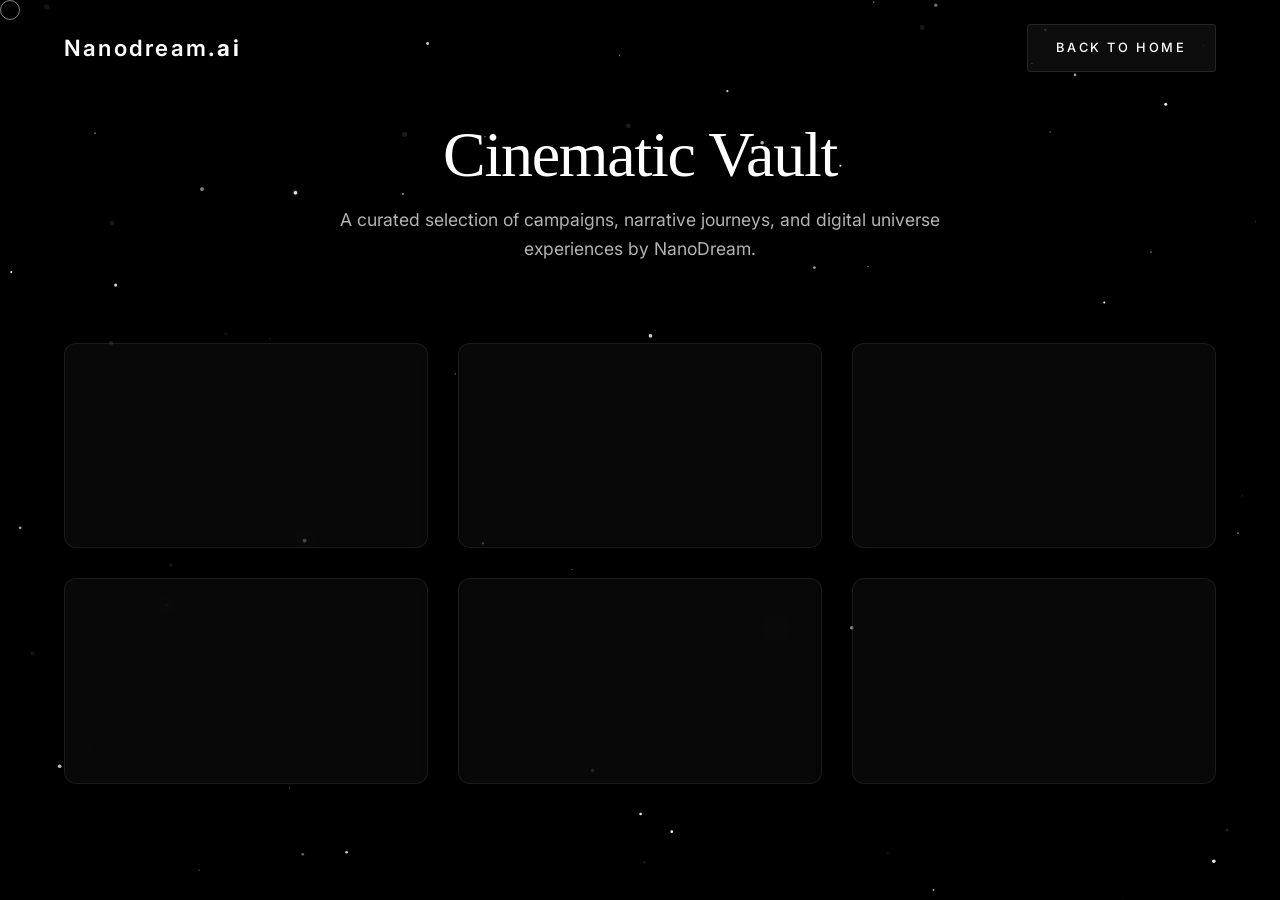
==== archive.html @ 4ea8f108 "Add files via upload" ====
<!DOCTYPE html>
<html lang="en">

<head>
    <meta charset="UTF-8">
    <meta name="viewport" content="width=device-width, initial-scale=1.0">
    <title>Cinematic Vault | NanoDream</title>
    <link rel="stylesheet" href="styles.css">
    <link rel="preconnect" href="https://fonts.googleapis.com">
    <link rel="preconnect" href="https://fonts.gstatic.com" crossorigin>
    <link
        href="https://fonts.googleapis.com/css2?family=Space+Grotesk:wght@300;400;500;600;700&family=Inter:wght@300;400;500&display=swap"
        rel="stylesheet">
    <style>
        body {
            background: #000;
            overflow-x: hidden;
            color: var(--text-primary);
            font-family: var(--font-sans);
        }

        .vault-header {
            padding: 120px 5vw 40px;
            text-align: center;
            position: relative;
            z-index: 10;
        }

        .vault-title {
            font-family: var(--font-serif);
            font-size: clamp(2.5rem, 6vw, 4rem);
            font-weight: 400;
            letter-spacing: -0.02em;
            line-height: 1.1;
            margin-bottom: 1rem;
            color: #fff;
        }

        .vault-subtitle {
            color: var(--text-muted);
            font-size: 1.1rem;
            max-width: 600px;
            line-height: 1.6;
            margin: 0 auto;
        }

        /* Unified Archive Grid */
        .archive-grid {
            display: grid;
            grid-template-columns: repeat(3, 1fr);
            gap: 30px;
            padding: 40px 5vw 100px;
            position: relative;
            z-index: 10;
        }

        .vault-card {
            border-radius: 12px;
            overflow: hidden;
            background: rgba(255, 255, 255, 0.03);
            border: 1px solid rgba(255, 255, 255, 0.08);
            backdrop-filter: blur(15px);
            -webkit-backdrop-filter: blur(15px);
            box-shadow: 0 4px 30px rgba(0, 0, 0, 0.5);
            transition: transform 0.4s cubic-bezier(0.2, 0, 0.2, 1), box-shadow 0.4s ease;
            position: relative;
        }

        .vault-card:hover {
            transform: scale(1.03) translateY(-5px);
            box-shadow: 0 20px 40px rgba(0, 0, 0, 0.8), 0 0 20px rgba(255, 255, 255, 0.05);
            z-index: 20;
            border-color: rgba(255, 255, 255, 0.2);
        }

        .uniform-vimeo-container {
            position: relative;
            padding-top: 56.25%;
            /* 16:9 */
            width: 100%;
            height: 0;
            overflow: hidden;
        }

        .uniform-vimeo-container iframe {
            position: absolute;
            top: 0;
            left: 0;
            width: 100%;
            height: 100%;
            border: none;
        }

        .vertical-vimeo-fit iframe {
            height: 180%;
            width: 100%;
            top: 50%;
            transform: translateY(-50%);
        }

        @media (max-width: 1024px) {
            .archive-grid {
                grid-template-columns: repeat(2, 1fr);
                gap: 20px;
            }
        }

        @media (max-width: 600px) {
            .archive-grid {
                grid-template-columns: 1fr;
                gap: 24px;
                padding: 20px 6vw 80px;
            }

            .vault-header {
                padding-top: 100px;
                text-align: left;
            }

            .vault-subtitle {
                margin: 0;
            }
        }
    </style>
</head>

<body>
    <!-- Background Elements -->
    <canvas id="starchamber"
        style="position:fixed; top:0; left:0; width:100%; height:100%; z-index:1; pointer-events:none;"></canvas>
    <canvas id="embers-canvas"
        style="position:fixed; top:0; left:0; width:100%; height:100%; z-index:2; pointer-events:none; opacity:0.3;"></canvas>

    <header class="site-header" style="z-index: 1000;">
        <div class="brand-logo" style="z-index: 1001;">Nanodream<span class="ai-suffix">.ai</span></div>
        <a href="index.html" class="header-cta" style="z-index: 1001;">Back to Home</a>
    </header>

    <div class="vault-header">
        <h1 class="vault-title">Cinematic Vault</h1>
        <p class="vault-subtitle">A curated selection of campaigns, narrative journeys, and digital universe
            experiences by NanoDream.</p>
    </div>

    <div class="archive-grid">
        <!-- Video 1 -->
        <div class="vault-card vimeo-embed-item" style="z-index: 5;">
            <div class="uniform-vimeo-container">
                <iframe src="https://player.vimeo.com/video/1166649949?badge=0&autopause=0" allow="autoplay; fullscreen"
                    webkit-playsinline playsinline></iframe>
            </div>
        </div>
        <!-- Video 2 -->
        <div class="vault-card vimeo-embed-item" style="z-index: 5;">
            <div class="uniform-vimeo-container">
                <iframe src="https://player.vimeo.com/video/1166650022?badge=0&autopause=0" allow="autoplay; fullscreen"
                    webkit-playsinline playsinline></iframe>
            </div>
        </div>
        <!-- Video 3 -->
        <div class="vault-card vimeo-embed-item" style="z-index: 5;">
            <div class="uniform-vimeo-container">
                <iframe src="https://player.vimeo.com/video/1166660830?badge=0&autopause=0" allow="autoplay; fullscreen"
                    webkit-playsinline playsinline></iframe>
            </div>
        </div>
        <!-- Video 4: Vertical -->
        <div class="vault-card vimeo-embed-item" style="z-index: 5;">
            <div class="uniform-vimeo-container vertical-vimeo-fit">
                <iframe src="https://player.vimeo.com/video/1166649917?badge=0&autopause=0" allow="autoplay; fullscreen"
                    webkit-playsinline playsinline></iframe>
            </div>
        </div>
        <!-- Video 5: Vertical -->
        <div class="vault-card vimeo-embed-item" style="z-index: 5;">
            <div class="uniform-vimeo-container vertical-vimeo-fit">
                <iframe src="https://player.vimeo.com/video/1166661963?badge=0&autopause=0" allow="autoplay; fullscreen"
                    webkit-playsinline playsinline></iframe>
            </div>
        </div>
        <!-- Video 6 -->
        <div class="vault-card vimeo-embed-item" style="z-index: 5;">
            <div class="uniform-vimeo-container">
                <iframe src="https://player.vimeo.com/video/1166662230?badge=0&autopause=0" allow="autoplay; fullscreen"
                    webkit-playsinline playsinline></iframe>
            </div>
        </div>
    </div>

    <div class="custom-cursor" id="custom-cursor"></div>
    <script src="script.js"></script>
</body>

</html>
---- styles.css ----
/* Base Reset & Variables */
:root {
    --bg-dark: #000000;
    --navy-deep: #000000;
    --mist-blue: rgba(20, 30, 60, 0.2);
    --text-primary: #ffffff;
    --text-muted: rgba(255, 255, 255, 0.7);
    --glass-bg: rgba(15, 15, 15, 0.6);
    --glass-border: rgba(255, 255, 255, 0.08);
    --glass-hover: rgba(255, 255, 255, 0.1);
    --btn-glow: rgba(60, 110, 255, 0.25);

    --font-serif: 'Playfair Display', serif;
    --font-sans: 'Inter', sans-serif;

    --transition-slow: 0.8s cubic-bezier(0.2, 0.8, 0.2, 1);
    --transition-med: 0.4s ease-out;
}

* {
    margin: 0;
    padding: 0;
    box-sizing: border-box;
}

body {
    background: #000000 !important;
    color: var(--text-primary);
    font-family: var(--font-sans);
    line-height: 1.6;
    overflow-x: hidden;
    cursor: none;
    min-height: 100vh;
}

/* Custom Cursor */
.custom-cursor {
    width: 20px;
    height: 20px;
    border: 1px solid rgba(255, 255, 255, 0.5);
    border-radius: 50%;
    pointer-events: none !important;
    position: fixed;
    top: 0;
    left: 0;
    z-index: 9999;
    transition: transform 0.1s ease-out;
    background: transparent;
    mix-blend-mode: difference;
}

.custom-cursor.hover {
    transform: scale(2.5);
    background: rgba(255, 255, 255, 0.1);
    border-color: rgba(255, 255, 255, 0.4);
}

.form-error {
    color: #ff4d4d;
    font-size: 0.85rem;
    margin-top: 5px;
    height: 18px;
    opacity: 0;
    transition: opacity 0.3s ease;
}

.form-error.visible {
    opacity: 1;
}

.form-group.has-error input,
.form-group.has-error textarea {
    border-color: #ff4d4d !important;
}

@media (pointer: fine) {
    * {
        cursor: none !important;
    }
}

/* Deep Space Atmosphere System */
#horizon-glow {
    position: fixed;
    bottom: 0;
    left: 0;
    width: 100vw;
    height: 30vh;
    background: radial-gradient(circle at bottom center, rgba(40, 50, 120, 0.08) 0%, transparent 70%);
    pointer-events: none;
    z-index: -2;
}

#cosmic-dust {
    position: fixed;
    top: 0;
    left: 0;
    width: 100vw;
    height: 100vh;
    pointer-events: none;
    z-index: -3;
    overflow: hidden;
}

.dust-lane {
    position: absolute;
    width: 200vw;
    height: 15vh;
    background: rgba(255, 255, 255, 0.008);
    left: -50vw;
}

.lane-1 {
    top: 20vh;
    transform: rotate(-15deg);
}

.lane-2 {
    top: 60vh;
    transform: rotate(25deg);
}

.lane-3 {
    top: -10vh;
    transform: rotate(-20deg);
    height: 25vh;
}

#nebula-clouds {
    position: fixed;
    top: 0;
    left: 0;
    width: 100vw;
    height: 100vh;
    pointer-events: none;
    z-index: -4;
    overflow: hidden;
}

.nebula-blob {
    position: absolute;
    border-radius: 50%;
    filter: blur(80px);
    opacity: 0.06;
    animation: driftNebula 70s infinite alternate cubic-bezier(0.4, 0, 0.2, 1);
}

.blob-1 {
    width: 800px;
    height: 800px;
    background: rgba(40, 20, 80, 1);
    top: -100px;
    left: -200px;
    animation-duration: 80s;
}

.blob-2 {
    width: 900px;
    height: 900px;
    background: rgba(20, 30, 70, 1);
    bottom: -300px;
    right: -200px;
    animation-delay: -20s;
}

.blob-3 {
    width: 600px;
    height: 600px;
    background: rgba(15, 40, 50, 1);
    top: 30vh;
    right: 10vw;
    animation-duration: 90s;
    animation-delay: -40s;
}

.blob-4 {
    width: 700px;
    height: 700px;
    background: rgba(50, 20, 40, 1);
    bottom: 20vh;
    left: 5vw;
    animation-duration: 65s;
    animation-delay: -10s;
}

.blob-5 {
    width: 1000px;
    height: 1000px;
    background: rgba(30, 25, 90, 1);
    top: 50vh;
    left: 40vw;
    opacity: 0.04;
    animation-duration: 100s;
}

@keyframes driftNebula {
    0% {
        transform: translate(0, 0) scale(1);
    }

    100% {
        transform: translate(5vw, 5vh) scale(1.1);
    }
}

#orbital-ring {
    width: 1200px;
    height: 300px;
    border: 1px solid rgba(255, 255, 255, 0.02);
    border-radius: 50%;
    position: fixed;
    top: 50vh;
    left: 50%;
    transform: translate(-50%, -50%) rotateX(75deg) rotateZ(0deg);
    pointer-events: none;
    z-index: -2;
    animation: rotateRing 120s linear infinite;
    transform-style: preserve-3d;
}

@keyframes rotateRing {
    to {
        transform: translate(-50%, -50%) rotateX(75deg) rotateZ(360deg);
    }
}

#shooting-star-container {
    position: fixed;
    top: 0;
    left: 0;
    width: 100vw;
    height: 100vh;
    pointer-events: none;
    z-index: -1;
    overflow: hidden;
}

.shooting-star {
    position: absolute;
    width: 150px;
    height: 1px;
    background: linear-gradient(90deg, rgba(255, 255, 255, 1) 0%, rgba(255, 255, 255, 0) 100%);
    box-shadow: 0 0 4px rgba(255, 255, 255, 0.8);
    opacity: 0;
    animation: shootStar 0.6s cubic-bezier(0.1, 0.8, 0.3, 1) forwards;
}

@keyframes shootStar {
    0% {
        opacity: 0;
        transform: translateX(300px) translateY(300px);
    }

    10% {
        opacity: 1;
    }

    90% {
        opacity: 1;
    }

    100% {
        opacity: 0;
        transform: translateX(300px) translateY(300px);
    }
}

/* Background System */

#starchamber {
    position: fixed;
    top: 0;
    left: 0;
    width: 100vw;
    height: 100vh;
    z-index: -2;
    pointer-events: none;
}

#embers-canvas {
    position: fixed;
    top: 0;
    left: 0;
    width: 100vw;
    height: 100vh;
    z-index: -1;
    pointer-events: none;
}

#galaxy-mist {
    position: fixed;
    top: -10vh;
    left: -10vw;
    width: 120vw;
    height: 120vh;
    background: radial-gradient(circle at 50% 40%, var(--mist-blue) 0%, transparent 60%);
    filter: blur(80px);
    z-index: -1;
    pointer-events: none;
    opacity: 0.8;
    animation: driftMist 60s infinite alternate linear;
}

@keyframes driftMist {
    0% {
        transform: scale(1) translate(0, 0);
    }

    100% {
        transform: scale(1.1) translate(2%, 3%);
    }
}

/* Layout */
.content-wrapper {
    position: relative;
    z-index: 1;
    max-width: 1400px;
    margin: 0 auto;
    padding: 0 5%;
}

section {
    padding: 12vh 0;
    opacity: 0;
    transform: translateY(30px);
    transition: var(--transition-slow);
}

section.visible {
    opacity: 1;
    transform: translateY(0);
}

.section-title {
    font-family: var(--font-serif);
    font-size: clamp(2.5rem, 5vw, 4rem);
    text-align: center;
    margin-bottom: 4rem;
    font-weight: 600;
    position: relative;
    display: block;
    width: 100%;
}

.section-title::after {
    content: '';
    position: absolute;
    bottom: -12px;
    left: 50%;
    transform: translateX(-50%);
    width: 0;
    height: 1px;
    background: rgba(60, 110, 255, 0.2);
    transition: width 1.2s cubic-bezier(0.2, 0.8, 0.2, 1);
}

section.visible .section-title::after {
    width: 40px;
}

.section-header {
    text-align: center;
}

.section-subtext {
    text-align: center;
    color: var(--text-muted);
    font-size: 1.2rem;
    margin-top: 1rem;
    margin-bottom: 4rem;
}

/* --- Header & Navigation --- */
.site-header {
    position: fixed;
    top: 0;
    left: 0;
    width: 100%;
    z-index: 1000;
    display: flex;
    justify-content: space-between;
    align-items: center;
    padding: 1.5rem 5vw;
    background: transparent;
}

.brand-logo,
.header-cta {
    position: relative;
    z-index: 101;
}

.brand-logo {
    font-family: var(--font-sans);
    font-size: 1.4rem;
    font-weight: 600;
    letter-spacing: 0.1em;
    color: var(--text-primary);
}

.ai-suffix {
    animation: aiColorShift 6s ease infinite;
    font-weight: 700;
}

@keyframes aiColorShift {

    0%,
    100% {
        color: #9b51e0;
        text-shadow: 0 0 10px rgba(155, 81, 224, 0.3);
    }

    50% {
        color: #3c6eff;
        text-shadow: 0 0 10px rgba(60, 110, 255, 0.3);
    }
}

.header-cta {
    font-family: var(--font-sans);
    font-size: 0.8rem;
    font-weight: 500;
    letter-spacing: 0.2em;
    text-transform: uppercase;
    color: #fff;
    text-decoration: none;
    padding: 0.8rem 1.8rem;
    background: rgba(255, 255, 255, 0.05);
    backdrop-filter: blur(10px);
    -webkit-backdrop-filter: blur(10px);
    border: 1px solid rgba(255, 255, 255, 0.1);
    border-radius: 4px;
    transition: all 0.4s cubic-bezier(0.2, 0.8, 0.2, 1);
    position: relative;
    overflow: hidden;
}

.header-cta:hover {
    background: rgba(255, 255, 255, 0.1);
    border-color: #9b51e0;
    box-shadow: 0 0 20px rgba(155, 81, 224, 0.4);
    transform: translateY(-2px);
}

/* Typography */
h1,
h2,
h3 {
    line-height: 1.1;
}

.headline-stacked {
    font-family: var(--font-serif);
    font-size: clamp(3.5rem, 8vw, 7rem);
    display: flex;
    flex-direction: column;
    align-items: center;
    font-weight: 400;
    letter-spacing: -0.02em;
    margin-bottom: 2rem;
    position: relative;
}

.headline-stacked .line {
    display: block;
}

/* UI Elements */
.btn {
    display: inline-block;
    padding: 1rem 2.5rem;
    font-family: var(--font-sans);
    text-transform: uppercase;
    letter-spacing: 0.1em;
    font-size: 0.9rem;
    font-weight: 500;
    text-decoration: none;
    border-radius: 4px;
    transition: var(--transition-med);
    cursor: pointer;
    backdrop-filter: blur(10px);
    -webkit-backdrop-filter: blur(10px);
    position: relative;
    overflow: hidden;
}

/* Button Shine Sweep Effect */
.btn::after {
    content: '';
    position: absolute;
    top: -50%;
    left: -150%;
    width: 50%;
    height: 200%;
    background: linear-gradient(to right, rgba(255, 255, 255, 0) 0%, rgba(255, 255, 255, 0.2) 50%, rgba(255, 255, 255, 0) 100%);
    transform: rotate(30deg);
    transition: none;
    pointer-events: none;
}

.btn:hover::after {
    animation: shineSweep 0.6s ease-in-out forwards;
}

@keyframes shineSweep {
    0% {
        left: -100%;
        top: -50%;
    }

    100% {
        left: 200%;
        top: -50%;
    }
}

.btn-primary {
    background: var(--glass-bg);
    border: 1px solid var(--glass-border);
    color: var(--text-primary);
    /* Prepare for animated conic border */
    background-clip: padding-box;
    border: 1px solid transparent;
}

.btn-primary::before {
    content: '';
    position: absolute;
    top: -2px;
    left: -2px;
    right: -2px;
    bottom: -2px;
    background: conic-gradient(from 0deg, #1f2740, #5c3cff, #3c6eff, #1f2740);
    z-index: -1;
    border-radius: 4px;
    animation: rotateGradientBorder 4s linear infinite;
}

@keyframes rotateGradientBorder {
    0% {
        transform: rotate(0deg);
    }

    100% {
        transform: rotate(360deg);
    }
}

.btn-primary:hover {
    background: var(--glass-hover);
    transform: translateY(-2px);
}

.btn-secondary {
    background: transparent;
    border: 1px solid transparent;
    color: var(--text-muted);
}

.btn-secondary:hover {
    color: var(--text-primary);
}

.btn-ghost {
    display: inline-block;
    padding: 1rem 3rem;
    font-family: var(--font-sans);
    font-size: 0.85rem;
    font-weight: 500;
    letter-spacing: 0.2em;
    text-transform: uppercase;
    color: #fff;
    border: 1px solid rgba(255, 255, 255, 0.8);
    border-radius: 4px;
    background: transparent;
    text-decoration: none;
    transition: all 0.4s ease;
    cursor: pointer;
}

.btn-ghost:hover {
    color: #000;
    background: #fff;
    border-color: #fff;
}

.glow-effect:hover {
    box-shadow: 0 0 20px var(--btn-glow);
}

/* Hero Section */
.hero-section {
    min-height: 100vh;
    display: flex;
    align-items: center;
    justify-content: center;
    text-align: center;
    padding-top: 0;
    padding-bottom: 0;
    opacity: 1;
    /* Hero is visible immediately */
    transform: none;
}

.hero-subheadline {
    font-family: var(--font-sans);
    font-size: clamp(1.1rem, 1.8vw, 1.4rem);
    color: var(--text-muted);
    max-width: 800px;
    margin: 0 auto 3rem auto;
    line-height: 1.5;
}

.hero-actions {
    display: flex;
    gap: 1.5rem;
    justify-content: center;
    flex-wrap: wrap;
}


/* Morphing Text */
.morphing-container {
    display: inline-block;
    position: relative;
    /* ensure enough width for longest word 'Fantasy' */
    min-width: clamp(220px, 40vw, 400px);
    text-align: center;
    height: 1.1em;
    /* Ensure stable height */
}

.morph-word {
    position: absolute;
    left: 50%;
    top: 50%;
    transform: translate(-50%, -50%);
    width: 100%;
    padding-right: 0.15em;
    /* Prevent clipping for italic/clipped text */
    filter: url(#threshold) blur(0.2px);
    transition: opacity 1.5s cubic-bezier(0.4, 0, 0.2, 1), filter 1.5s cubic-bezier(0.4, 0, 0.2, 1);
    opacity: 1;
}

.morph-word.gradient-text {
    background: linear-gradient(90deg, #9b51e0, #3c6eff, silver, #9b51e0);
    background-size: 300% 300%;
    -webkit-background-clip: text;
    -webkit-text-fill-color: transparent;
    background-clip: text;
    color: transparent;
    animation: gradientShift 6s ease infinite;
}

@keyframes gradientShift {
    0% {
        background-position: 0% 50%;
    }

    50% {
        background-position: 100% 50%;
    }

    100% {
        background-position: 0% 50%;
    }
}

.morph-word.morph-out {
    opacity: 0;
    filter: blur(10px);
    /* Particle-like dissolve via blur & SVG filter */
}

.morph-word.morph-in {
    opacity: 1;
    filter: blur(0);
}

/* Hero Light Sweep */
.hero-light-sweep {
    position: absolute;
    top: 0;
    left: -100%;
    width: 20%;
    height: 100%;
    background: linear-gradient(90deg, transparent, rgba(255, 255, 255, 0.4), transparent);
    transform: skewX(-20deg);
    filter: blur(5px);
    pointer-events: none;
    z-index: 2;
    opacity: 0;
}

.hero-light-sweep.active {
    animation: heroSweep 1.5s cubic-bezier(0.4, 0, 0.2, 1);
}

@keyframes heroSweep {
    0% {
        left: -50%;
        opacity: 0;
    }

    10% {
        opacity: 1;
    }

    90% {
        opacity: 1;
    }

    100% {
        left: 150%;
        opacity: 0;
    }
}


/* Choose Experience */
.cards-grid {
    display: grid;
    grid-template-columns: repeat(2, 1fr);
    gap: 3rem;
    align-items: start;
}

/* Weightless Floating Animations */
@keyframes weightlessFloat {

    0%,
    100% {
        transform: translateY(0) rotate(0deg);
    }

    25% {
        transform: translateY(-10px) rotate(0.5deg);
    }

    50% {
        transform: translateY(-5px) rotate(-0.5deg);
    }

    75% {
        transform: translateY(-15px) rotate(0.3deg);
    }
}

.glass-card {
    background: var(--glass-bg);
    border: 1px solid var(--glass-border);
    border-radius: 12px;
    padding: 4rem 3rem;
    position: relative;
    overflow: hidden;
    transition: var(--transition-med);
    backdrop-filter: blur(20px);
    -webkit-backdrop-filter: blur(20px);
}

.cards-grid> :nth-child(2) {
    animation-duration: 15s;
    animation-delay: -2s;
}

.glass-card:hover {
    transform: translateY(-5px);
    background: var(--glass-hover);
    border-color: rgba(255, 255, 255, 0.15);
}

.card-title {
    font-family: var(--font-serif);
    font-size: 2.5rem;
    margin-bottom: 1.5rem;
}

.card-text {
    color: var(--text-muted);
    font-size: 1.1rem;
    margin-bottom: 2rem;
}

.card-bullets {
    list-style: none;
    margin-bottom: 3rem;
}

.card-bullets li {
    position: relative;
    padding-left: 1.5rem;
    margin-bottom: 0.8rem;
    color: var(--text-muted);
}

.card-bullets li::before {
    content: "•";
    position: absolute;
    left: 0;
    color: var(--text-primary);
}

/* Proven Performance */
.performance-section {
    text-align: center;
}

.metrics-grid {
    display: grid;
    grid-template-columns: repeat(3, 1fr);
    gap: 2rem;
    margin-bottom: 3rem;
}

.metric-number {
    display: block;
    font-family: var(--font-serif);
    font-size: clamp(3.5rem, 6vw, 5rem);
    font-weight: 600;
    margin-bottom: 0.5rem;
    /* Create a glowing text effect slightly */
    text-shadow: 0 0 30px rgba(255, 255, 255, 0.1);
}

.metric-label {
    font-size: 1rem;
    text-transform: uppercase;
    letter-spacing: 0.1em;
    color: var(--text-muted);
}

.performance-subtext {
    font-family: var(--font-serif);
    font-size: 1.5rem;
    font-style: italic;
    color: var(--text-muted);
}

/* Cinematic Archive */
.video-scroll-wrapper {
    position: relative;
    width: 100vw;
    margin-left: -50vw;
    left: 50%;
    /* Subtle fade masks at edges */
    -webkit-mask-image: linear-gradient(to right, transparent, black 15%, black 85%, transparent);
    mask-image: linear-gradient(to right, transparent, black 15%, black 85%, transparent);
    padding: 2rem 0;
}

.video-grid {
    display: flex;
    overflow-x: auto;
    scroll-snap-type: x cubic-bezier(0.2, 0.8, 0.2, 1);
    scroll-behavior: smooth;
    gap: 2rem;
    padding: 0 15vw;
}

.video-grid::-webkit-scrollbar {
    display: none;
}

.video-grid {
    -ms-overflow-style: none;
    scrollbar-width: none;
}

.video-item {
    position: relative;
    aspect-ratio: 16 / 9;
    width: clamp(300px, 45vw, 600px);
    flex-shrink: 0;
    scroll-snap-align: center;
    border-radius: 12px;
    overflow: hidden;
    cursor: pointer;
    box-shadow: 0 10px 30px rgba(0, 0, 0, 0.5);
    transition: var(--transition-med);
    background: #000;
}

/* Vimeo Embed Specific */
.vimeo-embed-item {
    cursor: default;
    animation: vimeoFadeIn 1.2s ease-out forwards;
    opacity: 0;
}

.vimeo-container {
    position: relative;
    width: 100%;
    z-index: 5;
}

@keyframes vimeoFadeIn {
    0% {
        opacity: 0;
        transform: scale(0.98);
    }

    100% {
        opacity: 1;
        transform: scale(1);
    }
}

/* Archive Preview Grid (Home Page) */
.archive-preview-grid {
    display: grid;
    grid-template-columns: repeat(3, 1fr);
    gap: 24px;
    padding: 0 5vw;
}

/* Archive Full Grid (Vault Page) */
.archive-grid {
    display: grid;
    grid-template-columns: repeat(3, 1fr);
    gap: 40px;
    padding: 0 5vw;
}

.archive-card {
    border-radius: 12px;
    overflow: hidden;
    box-shadow: 0 10px 30px rgba(0, 0, 0, 0.5);
    background: #000;
    transition: var(--transition-med);
}

.archive-card-tall {
    grid-row: span 2;
}

.archive-card:hover {
    transform: scale(1.02);
    box-shadow: 0 20px 40px rgba(0, 0, 0, 0.8), 0 0 30px rgba(255, 255, 255, 0.05);
}

@media (max-width: 1024px) {
    .archive-grid {
        grid-template-columns: repeat(2, 1fr);
        gap: 16px;
    }
}

@media (max-width: 600px) {
    .archive-grid {
        grid-template-columns: 1fr;
        gap: 20px;
        padding: 0 4vw;
    }

    .archive-card,
    .archive-card-tall {
        grid-column: auto !important;
        grid-row: auto !important;
    }
}

.video-item:hover {
    transform: scale(1.02);
    box-shadow: 0 20px 40px rgba(0, 0, 0, 0.8), 0 0 30px rgba(255, 255, 255, 0.05);
}

.video-thumbnail-container {
    width: 100%;
    height: 100%;
    position: relative;
    overflow: hidden;
    /* Ken burns */
}

.thumbnail-placeholder {
    width: 100%;
    height: 100%;
    display: flex;
    align-items: center;
    justify-content: center;
    position: absolute;
    top: 0;
    left: 0;
    z-index: 2;
    transition: opacity 0.5s ease;
    animation: kenBurnsFade 12s infinite alternate linear;
}

/* Offset animations for thumbnail grid */
.video-item:nth-child(1) .thumbnail-placeholder {
    animation-delay: 0s;
}

.video-item:nth-child(2) .thumbnail-placeholder {
    animation-delay: -4s;
}

.video-item:nth-child(3) .thumbnail-placeholder {
    animation-delay: -8s;
}

@keyframes kenBurnsFade {
    0% {
        transform: scale(1) translate(0, 0);
    }

    100% {
        transform: scale(1.08) translate(-1%, 1%);
    }
}

.play-icon {
    font-size: 2rem;
    color: rgba(255, 255, 255, 0.7);
    transition: transform 0.3s ease;
}

.video-item:hover .play-icon {
    transform: scale(1.1);
    color: white;
}

.hover-preview {
    position: absolute;
    top: 0;
    left: 0;
    width: 100%;
    height: 100%;
    object-fit: cover;
    opacity: 0;
    z-index: 1;
    transition: opacity 0.8s ease;
}

.video-item:hover .hover-preview {
    opacity: 1;
}

.video-item:hover .thumbnail-placeholder {
    opacity: 0;
}

/* Video Modal */
.video-modal {
    position: fixed;
    top: 0;
    left: 0;
    width: 100vw;
    height: 100vh;
    background: rgba(0, 0, 0, 0.95);
    z-index: 1000;
    display: flex;
    align-items: center;
    justify-content: center;
    opacity: 0;
    pointer-events: none;
    transition: opacity 0.4s ease;
    backdrop-filter: blur(10px);
}

.video-modal.active {
    opacity: 1;
    pointer-events: auto;
}

.modal-content {
    width: 90%;
    max-width: 1200px;
    aspect-ratio: 16 / 9;
}

.modal-content video {
    width: 100%;
    height: 100%;
    border-radius: 8px;
    border: 1px solid rgba(255, 255, 255, 0.1);
}

.close-modal {
    position: absolute;
    top: 2rem;
    right: 2rem;
    background: none;
    border: none;
    color: white;
    font-size: 3rem;
    cursor: pointer;
    line-height: 1;
    opacity: 0.7;
    transition: opacity 0.3s;
}

.close-modal:hover {
    opacity: 1;
}

/* How It Works */
.steps-container {
    display: grid;
    grid-template-columns: repeat(4, 1fr);
    gap: 2rem;
    position: relative;
}

.steps-timeline-line {
    position: absolute;
    top: 30px;
    /* align roughly below step number */
    left: 10%;
    width: 0%;
    height: 1px;
    background: rgba(60, 110, 255, 0.4);
    z-index: -1;
    transition: width 2s cubic-bezier(0.2, 0.8, 0.2, 1);
}

.how-it-works-section.visible .steps-timeline-line {
    width: 80%;
}

.step {
    text-align: center;
    position: relative;
}

.step-number {
    font-family: var(--font-serif);
    font-size: clamp(2rem, 4vw, 3rem);
    color: var(--glass-border);
    margin-bottom: 1rem;
    font-weight: 600;
    position: relative;
    display: inline-block;
    padding: 0 10px;
}

/* Dots on timeline */
.step-number::after {
    content: '';
    position: absolute;
    top: 50%;
    right: -25px;
    /* offset dot */
    width: 4px;
    height: 4px;
    border-radius: 50%;
    background: rgba(60, 110, 255, 0.8);
    opacity: 0;
    transition: opacity 0.5s ease 1.5s;
    /* delay until line reaches */
}

.how-it-works-section.visible .step-number::after {
    opacity: 1;
}

.step:last-child .step-number::after {
    display: none;
}

.step-title {
    font-size: 1.5rem;
    margin-bottom: 0.5rem;
    font-weight: 500;
}

.step-desc {
    color: var(--text-muted);
}

/* Final CTA */
.final-cta {
    position: relative;
    text-align: center;
    padding: 15vh 0;
    display: flex;
    flex-direction: column;
    align-items: center;
}

.cta-glow {
    position: absolute;
    top: 50%;
    left: 50%;
    transform: translate(-50%, -50%);
    width: 40vw;
    height: 40vw;
    background: radial-gradient(circle, rgba(40, 60, 120, 0.15) 0%, transparent 70%);
    filter: blur(40px);
    z-index: -1;
    pointer-events: none;
}

.cta-headline {
    font-family: var(--font-serif);
    font-size: clamp(2.5rem, 6vw, 4.5rem);
    margin-bottom: 1rem;
}

.cta-subtext {
    font-size: 1.25rem;
    color: var(--text-muted);
    margin-bottom: 3rem;
}

/* --- Premium Enhancements --- */

/* Film Grain */
#film-grain {
    position: fixed;
    top: 0;
    left: 0;
    width: 100vw;
    height: 100vh;
    pointer-events: none;
    z-index: 9999;
    opacity: 0.03;
    background-image: url("data:image/svg+xml,%3Csvg viewBox='0 0 200 200' xmlns='http://www.w3.org/2000/svg'%3E%3Cfilter id='noiseFilter'%3E%3CfeTurbulence type='fractalNoise' baseFrequency='0.85' numOctaves='3' stitchTiles='stitch'/%3E%3C/filter%3E%3Crect width='100%25' height='100%25' filter='url(%23noiseFilter)'/%3E%3C/svg%3E");
    animation: grainShake 1s steps(4) infinite;
}

@keyframes grainShake {

    0%,
    100% {
        transform: translate(0, 0);
    }

    25% {
        transform: translate(-1%, 1%);
    }

    50% {
        transform: translate(1%, -1%);
    }

    75% {
        transform: translate(-1%, -1%);
    }
}

/* Custom Cursor */
#cursor-dot,
#cursor-trail {
    position: fixed;
    top: 0;
    left: 0;
    pointer-events: none;
    border-radius: 50%;
    z-index: 99999;
    transform: translate(-50%, -50%);
    display: none;
}

@media (pointer: fine) {

    #cursor-dot,
    #cursor-trail {
        display: block;
    }
}

#cursor-dot {
    width: 6px;
    height: 6px;
    background: #fff;
    box-shadow: 0 0 10px rgba(255, 255, 255, 0.8);
}

#cursor-trail {
    width: 24px;
    height: 24px;
    border: 1px solid rgba(255, 255, 255, 0.2);
}

/* Cinematic Letterbox */
#letterbox-top,
#letterbox-bottom {
    position: fixed;
    left: 0;
    width: 100vw;
    height: 12vh;
    background: #000;
    z-index: 9000;
    pointer-events: none;
}

#letterbox-top {
    top: 0;
    animation: retractTop 2s cubic-bezier(0.7, 0, 0.3, 1) 0.5s forwards;
}

#letterbox-bottom {
    bottom: 0;
    animation: retractBottom 2s cubic-bezier(0.7, 0, 0.3, 1) 0.5s forwards;
}

@keyframes retractTop {
    to {
        transform: translateY(-100%);
    }
}

@keyframes retractBottom {
    to {
        transform: translateY(100%);
    }
}

/* Scroll Progress */
#scroll-progress {
    position: fixed;
    top: 0;
    left: 0;
    height: 2px;
    background: #3c6eff;
    width: 0%;
    z-index: 9990;
    box-shadow: 0 0 15px #3c6eff;
}

/* Choose Experience Section Spacing */
.choose-experience {
    margin-top: 100px;
}

/* Section Dividers */
.section-divider {
    border: none;
    border-bottom: 1px solid rgba(255, 255, 255, 0.05);
    margin: 100px auto;
    transition: width 1.5s cubic-bezier(0.2, 0.8, 0.2, 1);
}

.section-divider.active {
    width: 60%;
}

/* Testimonials */
.testimonials-section {
    padding: 10vh 0;
    text-align: center;
}

.testimonial-container {
    max-width: 800px;
    margin: 0 auto;
    transition: opacity 0.8s ease;
}

.testimonial-container.fade-out {
    opacity: 0;
}

#testimonial-quote {
    font-family: var(--font-serif);
    font-size: clamp(1.8rem, 4vw, 2.5rem);
    font-style: italic;
    color: var(--text-primary);
    margin-bottom: 2rem;
    line-height: 1.4;
}

#testimonial-author {
    font-family: var(--font-sans);
    font-size: 1rem;
    color: var(--text-muted);
    text-transform: uppercase;
    letter-spacing: 0.1em;
    font-style: normal;
}

.author-name {
    color: var(--text-primary);
    font-weight: 500;
}

/* Ambient Sound Toggle */
#sound-toggle {
    position: fixed;
    bottom: 2rem;
    right: 2rem;
    width: 50px;
    height: 50px;
    border-radius: 50%;
    background: var(--glass-bg);
    border: 1px solid var(--glass-border);
    color: var(--text-muted);
    z-index: 8000;
    display: flex;
    align-items: center;
    justify-content: center;
    backdrop-filter: blur(10px);
    transition: var(--transition-med);
}

#sound-toggle:hover {
    background: var(--glass-hover);
    color: var(--text-primary);
    border-color: rgba(255, 255, 255, 0.2);
    transform: scale(1.05);
}

/* --- Cinematic Intake Modal --- */
.intake-modal {
    position: fixed;
    top: 0;
    left: 0;
    width: 100vw;
    height: 100vh;
    z-index: 10000;
    display: flex;
    justify-content: center;
    align-items: center;
    pointer-events: none;
    opacity: 0;
    visibility: hidden;
    transition: opacity 0.4s ease, visibility 0.4s ease;
}

.intake-modal.active {
    pointer-events: auto;
    opacity: 1;
    visibility: visible;
}

.intake-overlay {
    position: absolute;
    top: 0;
    left: 0;
    width: 100%;
    height: 100%;
    background: rgba(5, 7, 13, 0.96);
    backdrop-filter: blur(8px);
    -webkit-backdrop-filter: blur(8px);
}

.intake-content {
    position: relative;
    width: 100%;
    max-width: 580px;
    background: rgba(15, 15, 15, 0.6);
    border: 1px solid rgba(255, 255, 255, 0.1);
    border-radius: 12px;
    padding: 3rem;
    box-shadow: 0 20px 50px rgba(0, 0, 0, 0.8);
    backdrop-filter: blur(40px);
    -webkit-backdrop-filter: blur(40px);
    transform: scale(0.95);
    transition: transform 0.4s cubic-bezier(0.1, 0.8, 0.3, 1);
    overflow: hidden;
    /* Hide sliding steps */
}

.intake-modal.active .intake-content {
    transform: scale(1);
}

.close-intake {
    position: absolute;
    top: 1.5rem;
    right: 1.5rem;
    background: none;
    border: none;
    color: var(--text-muted);
    font-size: 1.2rem;
    cursor: pointer;
    z-index: 10;
    transition: color 0.3s;
}

.close-intake:hover {
    color: #fff;
}

.intake-header {
    margin-bottom: 2rem;
}

.step-counter {
    font-family: var(--font-sans);
    font-size: 0.8rem;
    color: var(--text-muted);
    text-transform: uppercase;
    letter-spacing: 0.1em;
    margin-bottom: 0.8rem;
}

.progress-bar-container {
    width: 100%;
    height: 2px;
    background: rgba(255, 255, 255, 0.1);
    border-radius: 2px;
    overflow: hidden;
}

.progress-bar-fill {
    height: 100%;
    width: 25%;
    background: #3c6eff;
    transition: width 0.4s ease;
}

.intake-title {
    font-family: var(--font-serif);
    font-size: 2rem;
    margin-bottom: 1.5rem;
    color: #fff;
    font-weight: 500;
}

.intake-desc {
    font-family: var(--font-sans);
    color: var(--text-muted);
    font-size: 1rem;
    margin-bottom: 2rem;
}

/* Step Sliding Logic */
.intake-body {
    position: relative;
    height: 400px;
    /* Base height, should fit forms */
}

.intake-step {
    position: absolute;
    top: 0;
    left: 0;
    width: 100%;
    box-sizing: border-box;
    opacity: 0;
    pointer-events: none;
    transform: translateX(50px);
    transition: opacity 0.4s ease, transform 0.4s ease;
}

.intake-step.active {
    opacity: 1;
    pointer-events: auto;
    transform: translateX(0);
}

.intake-step.slide-out-left {
    transform: translateX(-50px);
    opacity: 0;
}

/* Form Elements */
.selectable-cards-grid {
    display: flex;
    flex-direction: column;
    gap: 1rem;
}

.selectable-card {
    background: rgba(10, 12, 20, 0.6);
    border: 1px solid rgba(255, 255, 255, 0.05);
    border-radius: 8px;
    padding: 1.5rem;
    cursor: pointer;
    transition: var(--transition-med);
    position: relative;
    z-index: 1;
    overflow: hidden;
}

.selectable-card::before {
    content: '';
    position: absolute;
    top: -1px;
    left: -1px;
    right: -1px;
    bottom: -1px;
    background: conic-gradient(from 0deg, #1f2740, #5c3cff, #3c6eff, #1f2740);
    z-index: -1;
    border-radius: 8px;
    opacity: 0;
    transition: opacity 0.3s ease;
}

.selectable-card:hover {
    transform: translateY(-2px);
    background: rgba(20, 25, 40, 0.8);
}

.selectable-card:active,
.selectable-card.selected {
    border-color: transparent;
}

.selectable-card:active::before,
.selectable-card.selected::before {
    opacity: 1;
    animation: rotateGradientBorder 4s linear infinite;
}

.selectable-card h3 {
    font-family: var(--font-sans);
    font-size: 1.2rem;
    margin-bottom: 0.5rem;
    color: var(--text-primary);
}

.selectable-card p {
    font-size: 0.9rem;
    color: var(--text-muted);
}

.form-group {
    margin-bottom: 1.5rem;
}

.form-group input,
.form-group textarea {
    width: 100%;
    box-sizing: border-box;
    background: rgba(10, 12, 20, 0.6);
    border: 1px solid rgba(255, 255, 255, 0.1);
    border-radius: 4px;
    padding: 1rem;
    color: #fff;
    font-family: var(--font-sans);
    font-size: 1rem;
    transition: border-color 0.3s;
    outline: none;
}

.form-group textarea {
    resize: none;
}

.form-group input:focus,
.form-group textarea:focus {
    border-color: #3c6eff;
    box-shadow: 0 0 10px rgba(60, 110, 255, 0.2);
}

#sound-toggle {
    position: fixed;
    bottom: 2rem;
    right: 2rem;
    background: rgba(15, 15, 15, 0.6);
    border: 1px solid rgba(255, 255, 255, 0.1);
    color: #fff;
    padding: 1rem;
    border-radius: 50%;
    cursor: pointer;
    z-index: 1000;
    backdrop-filter: blur(10px);
    transition: all 0.3s ease;
    width: 50px;
    height: 50px;
    display: flex;
    align-items: center;
    justify-content: center;
}

.sound-visualizer {
    display: flex;
    align-items: flex-end;
    gap: 3px;
    height: 16px;
}

.sound-bar {
    width: 2px;
    height: 100%;
    background: #ffffff;
    border-radius: 1px;
    box-shadow: 0 0 8px rgba(255, 255, 255, 0.5);
    transform-origin: bottom;
    transform: scaleY(0.3);
    transition: transform 0.3s ease;
}

#sound-toggle.playing .sound-bar {
    animation: soundBarBounce 1s ease-in-out infinite;
}

#sound-toggle.playing .sound-bar:nth-child(1) {
    animation-duration: 0.8s;
    animation-delay: 0.1s;
}

#sound-toggle.playing .sound-bar:nth-child(2) {
    animation-duration: 1.1s;
    animation-delay: 0.3s;
}

#sound-toggle.playing .sound-bar:nth-child(3) {
    animation-duration: 0.9s;
    animation-delay: 0.2s;
}

#sound-toggle.playing .sound-bar:nth-child(4) {
    animation: soundBarBounce 1.2s ease-in-out infinite;
    animation-delay: 0.4s;
}

@keyframes soundBarBounce {

    0%,
    100% {
        transform: scaleY(0.3);
    }

    50% {
        transform: scaleY(1);
    }
}

.pill-group {
    display: flex;
    flex-direction: column;
    gap: 1rem;
}

.option-pill {
    background: rgba(10, 12, 20, 0.6);
    border: 1px solid rgba(255, 255, 255, 0.1);
    padding: 1.2rem;
    border-radius: 4px;
    text-align: center;
    cursor: pointer;
    font-family: var(--font-sans);
    font-weight: 500;
    transition: var(--transition-med);
}

.option-pill:hover {
    background: rgba(60, 110, 255, 0.1);
    border-color: rgba(60, 110, 255, 0.3);
}

.option-pill.selected {
    background: #3c6eff;
    border-color: #3c6eff;
    color: #fff;
}

/* Success State */
.success-icon {
    width: 60px;
    height: 60px;
    margin: 0 auto 1.5rem auto;
}

.checkmark {
    width: 100%;
    height: 100%;
    border-radius: 50%;
    display: block;
    stroke-width: 2;
    stroke: #3c6eff;
    stroke-miterlimit: 10;
    box-shadow: inset 0px 0px 0px #3c6eff;
}

.checkmark-circle {
    stroke-dasharray: 166;
    stroke-dashoffset: 166;
    stroke-width: 2;
    stroke-miterlimit: 10;
    stroke: #3c6eff;
    fill: none;
}

.intake-step.active .checkmark-circle {
    animation: stroke 0.6s cubic-bezier(0.65, 0, 0.45, 1) forwards;
}

.checkmark-check {
    transform-origin: 50% 50%;
    stroke-dasharray: 48;
    stroke-dashoffset: 48;
}

.intake-step.active .checkmark-check {
    animation: stroke 0.3s cubic-bezier(0.65, 0, 0.45, 1) 0.6s forwards;
}

@keyframes stroke {
    100% {
        stroke-dashoffset: 0;
    }
}

#step-success {
    text-align: center;
}

.success-actions {
    margin-top: 2.5rem;
}

/* Responsive constraints */
@media (max-width: 1024px) {
    .glass-card {
        padding: 3rem 2rem;
    }
}

@media (max-width: 768px) {
    .intake-content {
        height: auto;
        max-height: 90vh;
        width: 92%;
        max-width: 500px;
        border-radius: 12px;
        padding: 2.5rem 1.5rem;
        display: flex;
        flex-direction: column;
        justify-content: flex-start;
        align-items: center;
        text-align: center;
        overflow-y: auto;
        margin: auto;
    }

    .intake-header {
        width: 100%;
        display: flex;
        flex-direction: column;
        align-items: center;
    }

    .intake-step {
        width: 100%;
        display: flex;
        flex-direction: column;
        align-items: center;
    }

    .form-group input,
    .form-group textarea {
        text-align: left;
        padding: 1rem;
    }

    .selectable-cards-grid,
    .pill-group {
        width: 100%;
        display: flex;
        flex-direction: column;
        align-items: center;
        gap: 0.8rem;
    }

    .selectable-card,
    .option-pill {
        width: 100% !important;
        box-sizing: border-box;
        text-align: left;
        padding: 1.2rem;
    }

    .selectable-card h3,
    .selectable-card p {
        text-align: left;
    }

    .intake-step .btn-primary,
    .btn-next,
    #submit-brief {
        display: block !important;
        width: 90% !important;
        margin: 20px auto !important;
        min-height: 55px !important;
        position: static !important;
        transform: none !important;
        font-size: 16px !important;
        text-align: center !important;
        max-width: none !important;
        left: auto !important;
        flex-shrink: 0 !important;
    }

    .intake-title {
        font-size: 1.6rem;
        margin-bottom: 1rem;
    }

    .success-actions .btn {
        width: 90%;
        margin: 0 auto;
    }

    .intake-body {
        width: 100%;
        height: auto;
        min-height: 350px;
        flex-grow: 1;
        position: relative;
    }

    /* Mobile Header Correction */
    .site-header {
        padding: 1rem 5vw;
        display: flex;
        justify-content: space-between;
        align-items: center;
        gap: 0.5rem;
    }

    .brand-logo {
        font-size: 1rem;
        flex-shrink: 0;
    }

    .header-cta {
        padding: 0.5rem 0.8rem;
        font-size: 0.65rem;
        letter-spacing: 0.1em;
        white-space: nowrap;
    }

    /* Mobile Whitespace Reduction */
    .hero-section {
        min-height: auto;
        padding-top: 100px;
        padding-bottom: 40px;
    }

    .section-title {
        font-size: 24px !important;
        text-align: center !important;
        margin-bottom: 1.5rem !important;
        /* Tighten gap to subtext/content */
    }

    .section-header,
    .section-subtext {
        text-align: center !important;
    }

    .section-subtext {
        margin-bottom: 2rem !important;
        /* Reduction from 4rem */
    }

    .choose-experience {
        margin-top: 40px !important;
        /* Reduction from 100px/60px */
    }

    .section-divider {
        margin: 40px 0 !important;
    }

    /* Cinematic Archive Mobile Fix */
    .archive-grid {
        grid-template-columns: 1fr !important;
        gap: 24px;
        padding: 20px 5vw 80px;
    }

    .vault-card {
        width: 100% !important;
        aspect-ratio: 16/9 !important;
    }

    .uniform-vimeo-container {
        width: 100% !important;
        pointer-events: auto !important;
        z-index: 10;
    }

    .uniform-vimeo-container iframe {
        pointer-events: auto !important;
        width: 100% !important;
        height: 100% !important;
    }

    .archive-preview-grid {
        grid-template-columns: 1fr;
        gap: 20px;
        padding: 0;
    }

    .archive-card {
        width: 92%;
        margin: 0 auto;
    }

    .archive-cta-wrapper {
        margin: 20px auto 40px auto !important;
        /* 20px gap from last video */
        text-align: center;
    }

    .cards-grid {
        grid-template-columns: 1fr;
        gap: 1.5rem;
    }

    .cards-grid> :nth-child(2) {
        transform: none !important;
    }

    .video-scroll-wrapper {
        margin-left: -5vw;
        padding-left: 5vw;
        -webkit-mask-image: none;
        mask-image: none;
    }

    .video-grid {
        padding: 0 5vw;
        gap: 1rem;
    }

    .video-item {
        width: 80vw;
        scroll-snap-align: center;
    }

    .metrics-grid,
    .steps-container {
        grid-template-columns: 1fr;
        gap: 2.5rem;
    }

    .steps-timeline-line {
        display: none;
    }

    .step-number::after {
        display: none;
    }

    .hero-actions {
        flex-direction: column;
        align-items: center;
        gap: 1rem;
    }

    .btn {
        width: 100%;
        max-width: 300px;
        text-align: center;
        padding: 0.8rem 1.5rem;
    }

    #horizon-glow {
        height: 20vh;
    }

    #orbital-ring {
        width: 800px;
        height: 200px;
    }

    .blob-1,
    .blob-2 {
        display: none;
    }

    /* Reduce nebula counts on mobile */

    #galaxy-mist {
        animation: none;
        /* Reduce motion on mobile */
    }

    .morphing-container {
        min-width: 60vw;
    }
}
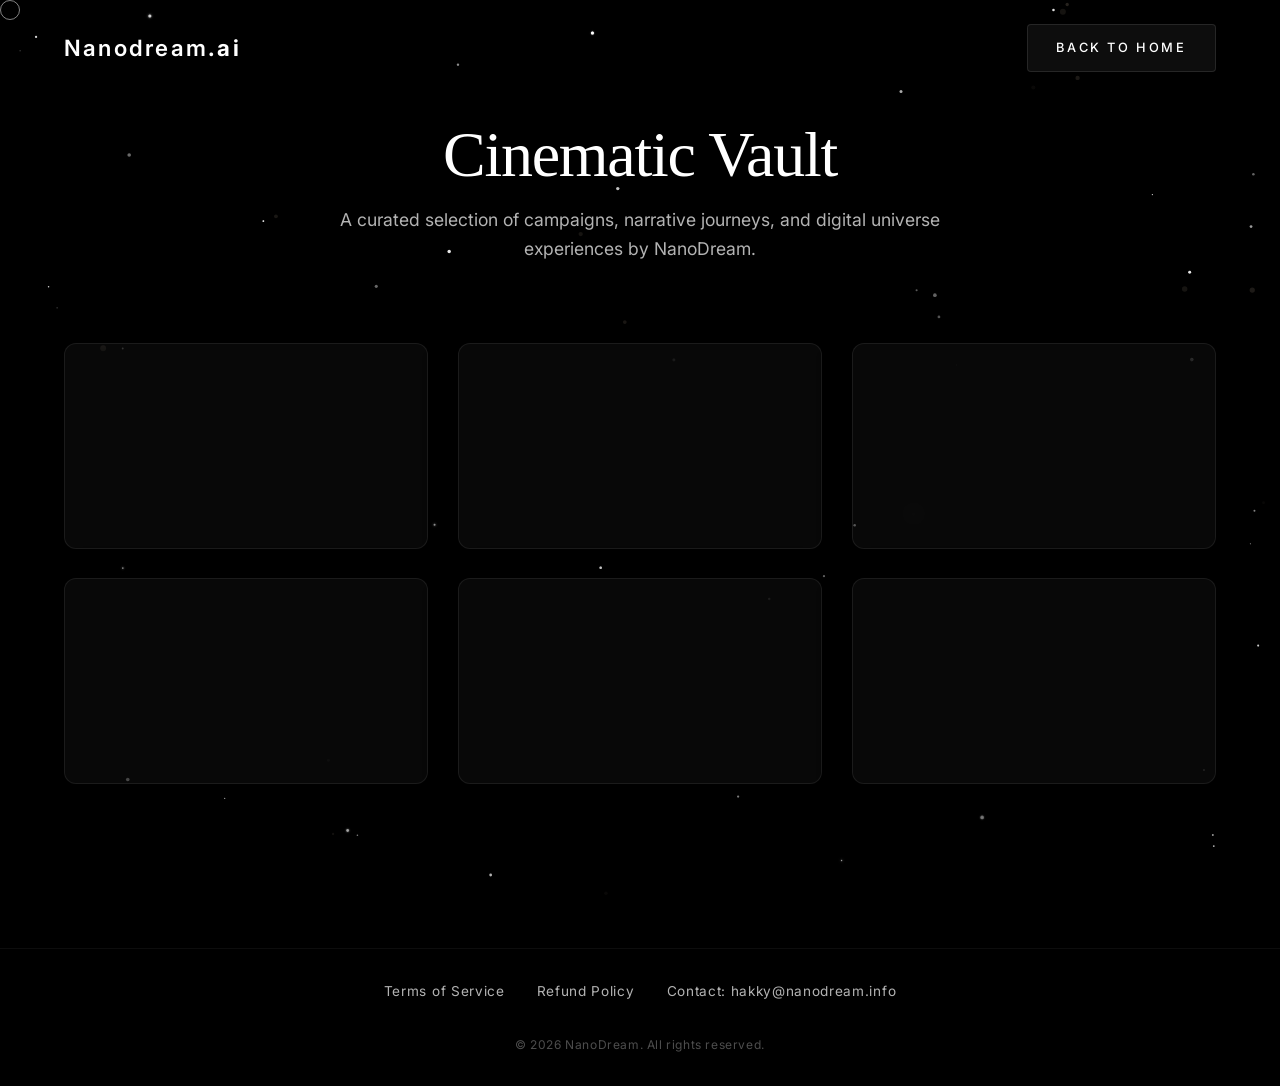
==== commit e17fc429: "Add files via upload" ====
--- a/archive.html
+++ b/archive.html
@@ -187,6 +187,20 @@
         </div>
     </div>
 
+    <!-- Global Site Footer -->
+    <footer class="site-footer">
+        <div class="footer-content">
+            <div class="footer-links">
+                <a href="terms-of-service.html" class="footer-link">Terms of Service</a>
+                <a href="refund-policy.html" class="footer-link">Refund Policy</a>
+                <a href="mailto:hakky@nanodream.info" class="footer-link">Contact: hakky@nanodream.info</a>
+            </div>
+            <div class="footer-copyright">
+                © 2026 NanoDream. All rights reserved.
+            </div>
+        </div>
+    </footer>
+
     <div class="custom-cursor" id="custom-cursor"></div>
     <script src="script.js"></script>
 </body>
--- a/styles.css
+++ b/styles.css
@@ -1797,6 +1797,52 @@
     margin-top: 2.5rem;
 }
 
+/* --- Global Site Footer --- */
+.site-footer {
+    width: 100%;
+    padding: 2rem 5vw;
+    text-align: center;
+    border-top: 1px solid rgba(255, 255, 255, 0.05);
+    background: transparent;
+    z-index: 10;
+    position: relative;
+    margin-top: 4rem;
+}
+
+.footer-content {
+    display: flex;
+    flex-direction: column;
+    align-items: center;
+    gap: 1rem;
+}
+
+.footer-links {
+    display: flex;
+    gap: 2rem;
+    flex-wrap: wrap;
+    justify-content: center;
+}
+
+.footer-link {
+    color: var(--text-muted);
+    font-size: 0.85rem;
+    text-decoration: none;
+    letter-spacing: 0.05em;
+    transition: color 0.3s ease;
+}
+
+.footer-link:hover {
+    color: #fff;
+    text-decoration: underline;
+}
+
+.footer-copyright {
+    color: rgba(255, 255, 255, 0.3);
+    font-size: 0.75rem;
+    letter-spacing: 0.05em;
+    margin-top: 1rem;
+}
+
 /* Responsive constraints */
 @media (max-width: 1024px) {
     .glass-card {
